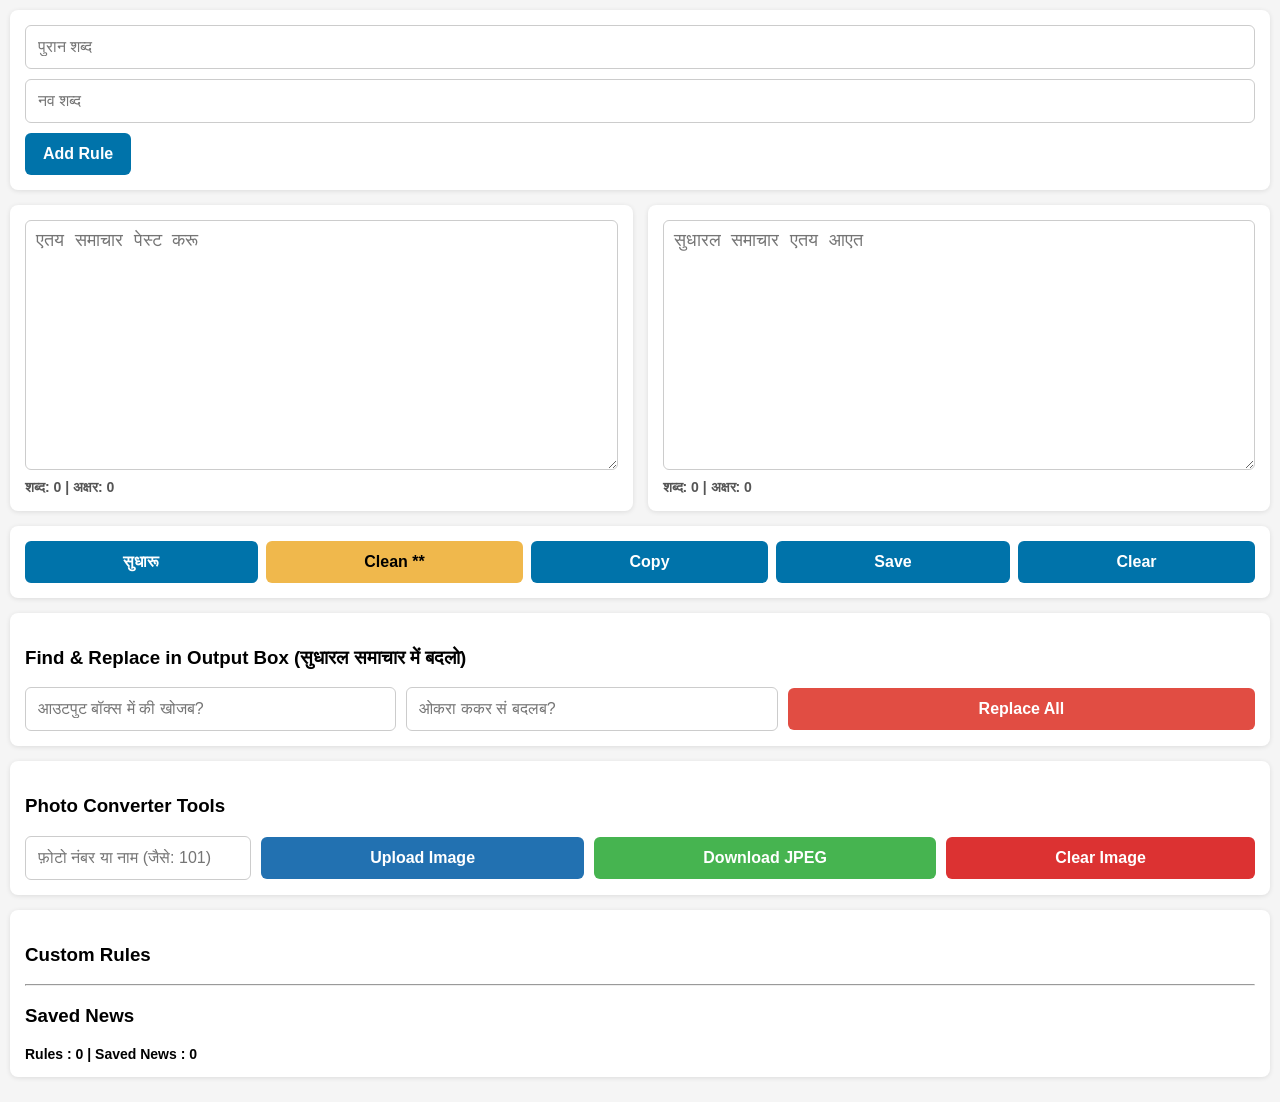
==== index.html @ 0b69196c "Update index.html" ====
<!DOCTYPE html>
<html lang="mai">
<head>
<meta charset="UTF-8">
<meta name="viewport" content="width=device-width, initial-scale=1.0">
<title>मैथिली समाचार शोधक टूल</title>
<style>
body {
font-family: Arial, sans-serif;
background: #f5f5f5;
padding: 10px;
margin: 0;
box-sizing: border-box;
}
 
.box {
background: #fff;
padding: 15px;
margin-bottom: 15px;
border-radius: 8px;
box-shadow: 0 1px 5px rgba(0,0,0,.1);
}
 
/* ग्रिड बॉक्स जो मोबाइलपर सिंगल कॉलमऔर डेस्कटॉप परडबल कॉलम होगा */
.grid-box {
display: grid;
grid-template-columns: 1fr 1fr;
gap: 15px;
}
 
@media(max-width: 768px) {
.grid-box { 
grid-template-columns: 1fr; 
gap: 10px;
}
textarea {
height: 180px !important; /* मोबाइलपर बॉक्स कीहाइट कनी कमताकि स्क्रॉल नकरना पड़े */
}
}
 
textarea {
width: 100%;
height: 250px;
padding: 10px;
font-size: 18px;
border: 1px solid #ccc;
border-radius: 6px;
box-sizing: border-box;
resize: vertical;
}
 
input {
width: 100%;
padding: 12px;
margin-bottom: 10px;
border: 1px solid #ccc;
border-radius: 6px;
box-sizing: border-box;
font-size: 16px;
}
 
/* बटन ग्रुप जो मोबाइलपर ऑटो-रैपऔर टच-फ्रेंडलीहोगा */
.btn-group {
display: flex;
flex-wrap: wrap;
gap: 8px;
}
 
button {
padding: 12px 18px;
flex: 1 1 auto; /* मोबाइलपर बटन स्पेसके हिसाब सेखुद को एडजस्टकरेंगे */
min-width: 80px;
cursor: pointer;
border: none;
border-radius: 6px;
background: #0073aa;
color: #fff;
font-size: 16px;
font-weight: bold;
text-align: center;
touch-action: manipulation; /* मोबाइल टचरिस्पॉन्स को फ़ास्टकरने के लिए */
}
 
button:hover {
background: #005f8d;
}
 
#savedNewsList div {
padding: 10px;
border-bottom: 1px solid #ddd;
display: flex;
justify-content: space-between;
align-items: center;
flex-wrap: wrap;
gap: 5px;
}
 
#countBox {
margin-top: 10px;
font-weight: bold;
font-size: 14px;
}
 
.live-counter {
font-size: 14px;
color: #555;
margin-top: 5px;
font-weight: bold;
}
 
/* फोटो और फाइंड-रिप्लेस सेक्शन कोमोबाइल फ्रेंडली बनाना */
.photo-flex, .find-replace-flex {
display: flex;
flex-direction: column;
gap: 10px;
}
 
@media(min-width: 600px) {
.photo-flex, .find-replace-flex {
flex-direction: row;
align-items: center;
}
.photo-flex input, .find-replace-flex input {
width: auto;
flex: 1;
margin-bottom: 0;
}
}
 
.photo-flex input[type="file"] {
display: none;
}
 
.image-preview-box {
margin-top: 15px;
width: 100%;
max-width: 300px;
height: auto;
display: none;
border: 1px solid #ddd;
border-radius: 6px;
}
 
.upload-btn { background: #2271b1; }
.download-btn { background: #46b450; }
.download-btn:hover { background: #34963b; }
.clear-img-btn { background: #dc3232; }
.clear-img-btn:hover { background: #a82424; }
.output-find-btn { background: #e14d43; }
.output-find-btn:hover { background: #b53e36; }
.clean-btn { background: #f0b84c; color: #000; }
.clean-btn:hover { background: #dca334; }
</style>
</head>
<body>
 
<div class="box">
<input id="oldWord" type="text" placeholder="पुरान शब्द">
<input id="newWord" type="text" placeholder="नव शब्द">
<button id="addRuleBtn">Add Rule</button>
</div>
 
<div class="grid-box">
    <div class="box">
        <textarea id="inputNews" placeholder="एतय समाचार पेस्ट करू"></textarea>
        <div id="inputStats" class="live-counter">शब्द: 0 | अक्षर: 0</div>
    </div>
    <div class="box">
        <textarea id="outputNews" placeholder="सुधारल समाचार एतय आएत"></textarea>
        <div id="outputStats" class="live-counter">शब्द: 0 | अक्षर: 0</div>
    </div>
</div>
 
<div class="box btn-group">
<button id="correctBtn">सुधारू</button>
<button class="clean-btn" id="cleanMarkdownBtn">Clean **</button>
<button id="copyBtn">Copy</button>
<button id="saveBtn">Save</button>
<button id="clearBtn">Clear</button>
</div>
 
<div class="box">
<h3>Find & Replace in Output Box (सुधारल समाचार में बदलो)</h3>
<div class="find-replace-flex">
<input id="findOutputWord" type="text" placeholder="आउटपुट बॉक्स में की खोजब?">
<input id="replaceOutputWord" type="text" placeholder="ओकरा ककर सं बदलब?">
<button class="output-find-btn" id="replaceOutputBtn">Replace All</button>
</div>
</div>
 
<div class="box">
<h3>Photo Converter Tools</h3>
<div class="photo-flex">
<input id="photoName" type="text" placeholder="फ़ोटो नंबर या नाम (जैसे: 101)">
<button class="upload-btn" onclick="document.getElementById('imageInput').click()">Upload Image</button>
<input type="file" id="imageInput" accept="image/*">
<button class="download-btn" id="downloadImgBtn">Download JPEG</button>
<button class="clear-img-btn" id="clearImgBtn">Clear Image</button>
</div>
<img id="imagePreview" class="image-preview-box" alt="Preview">
</div>
 
<div class="box">
<h3>Custom Rules</h3>
<div id="ruleList"></div>
<hr>
<h3>Saved News</h3>
<div id="savedNewsList"></div>
<div id="countBox"></div>
</div>
 
<script>
const rules = [
["सँ","सं"], ["केँ","कें"], ["पानी","पानि"], ["कहलथिन","कहलनि"],
["जबकि","जखनकि"],
["आज","आइ"], ["केवल","मात्र"], ["चौथा","चारिम"],["मिट्टी","माटि"],
["तीसरा","तेसर"], ["दूसरा","दोसर"], ["पांचवां","पांचम"], ["अब तक","एखन धरि"],
["बड़ा","पैघ"], ["नजर","नजरि"], ["आग","आगि"], ["मरीज़","रोगी"], ["मरीज","रोगी"], ["गिरा","खसल"],
["गिरे","खसल"], ["राहत","राहति"], ["बार-बार","बेर-बेर"],
["मिलल","भेटल"],
["ओर से","दिस सं"],
["सिर्फ","मात्र"], ["तालाब","पोखरि"], ["भ","भए"], ["सफेद","उजर"],
["मौसम","मौसिम"], ["मौसमक","मौसिमक"], ["बनाए","बना"], ["खिलाड़ी","खेलाड़ी"],["अनेक","कतेको"],
["खिलाड़ीक","खेलाड़ीक"], ["बेहतर","नीक"], ["संभाललनि","संभारलनि"],
["मुकाबलाक","मोकाबलाक"], ["दिलौलनि","दियौलनि"], ["तऽ","तं"], ["होएत","होयत"],
["होएला","भेला"], ["फैलैत","पसरैत"], ["लाखों","लाखो"], ["सम्पूर्ण","संपूर्ण"],["फैलल","पसरल"],
["सम्पत्ति","संपत्ति"], ["सम्पर्क","संपर्क"], ["सम्पादन","संपादन"], ["सम्पन्न","संपन्न"],
["सम्पन्नता","संपन्नता"], ["सम्प्रदाय","संप्रदाय"], ["सम्प्रेषण","संप्रेषण"], ["सम्पोषण","संपोषण"],
["सम्बन्ध","संबंध"], ["सम्बन्धित","संबंधित"],
["सम्बन्धी","संबंधी"], ["सम्बोधन","संबोधन"],
["सम्बल","संबल"], ["करि","कए"], ["जाएबा पर", "गेला पर"], ["जाएबापर", "गेला पर"],
["आरम्भ", "आरंभ"],
["कएने", "केने"], ["जनआन्दोलन", "जनआंदोलन"],
["आन्दोलन", "आंदोलन"], ["अत्यन्त", "अत्यंत"],["कार्रवाई","कारबाइ"],
["सिन्दूर", "सिंदूर"], ["निरन्तर", "निरंतर"], ["महागठबन्धनक", "महागठबंधनक"],
["महागठबन्धन", "महागठबंधन"],
["गठबन्धन", "गठबंधन"], ["सम्भव","संभव"],
["सम्भावना","संभावना"], ["सम्भाल","संभाल"], ["सम्भवतः","संभवतः"], ["सम्भाषण","संभाषण"],
["कहा","कहलनि"], ["बताया","बतौलनि"], ["पूरी तरह","पूरा तरहे"],["हुनका कहलनि","ओ कहलनि"],
["चार","चारि"],
["ओर सं","दिस सं"],
["वाला","बला"], ["तहत","अंतर्गत"], ["जल्द","शीघ्र"],["आगाँ","आगू"],
["विश्वभर","विश्वभरि"], ["देशभर","देशभरि"], ["हुनकें","हुनका"], ["काफी","बहुत"],
["घाम","रौद"], ["वर्षा","बरखा"], ["रुपया","रुपैया"], ["खड़ा","ठाढ़"],
["नुकसान","नोकसान"], ["पौधा","गाछ"], ["रख","राखि"], ["बड़ी","पैघ"], ["कार्रवाईक","कारबाइक"],
["बड़े","पैघ"], ["वाले","बला"], ["सबसे","सबसं"], ["शाम","सांझ"], ["संझा","सांझ"],
["सोमवार","सोम"], ["मंगलवार","मंगल"], ["बुधवार","बुध"], ["सफर","यात्रा"],
["शुक्रवार","शुक्र"], ["शनिवार","शनि"], ["रविवार","रवि"], ["निर्देश दिया","निर्देश देलनि"],
["समीक्षा की","समीक्षा कएलनि"], ["समीक्षाकी","समीक्षा कएलनि"], ["मांग की","मांग राखल गेल"], ["मांगकी","मांग राखल गेल"], ["निर्णय लिया","निर्णय लेल गेल"],
["शुरू हुआ","शुरुआत भेल"], ["शुरूहुआ","शुरुआत भेल"], ["शुरू हुई","शुरुआत भेल"], ["शुरूहुई","शुरुआत भेल"], ["समाप्त हुआ","समापन भेल"], ["समाप्तहुआ","समापन भेल"],
["समाप्त हुई","समापन भेल"], ["समाप्तहुई","समापन भेल"], ["चौड़ी","चौड़ा"], ["पहुँचे","पहुंचल"], ["उपस्थित रहे","उपस्थित छलाह"],
["शामिल हुए","शामिल भेलाह"], ["शामिलहुए","शामिल भेलाह"], ["दूसरी","दोसर"], ["दूसरे","दोसर"], ["तीसरी","तेसर"],["होमए ","होमय "], ["लोकनि ","लोक "],["आगाँ ","आगू "], ["तीसरे","तेसर"], ["चौथी","चारिम"], ["चौथे","चारिम"], ["पांचवीं","पांचम"],
["पांचवें","पांचम"], ["बाढ़","बाढ़ि"], ["भ'","भए"], ["भ’","भए"], ["ओर सँ","दिस सं"], ["दिनदहाड़े","दिन-देखाड़"],
["लेकर","लए कए"], ["ले कर","लए कए"], ["कएने","केने"],
["सुनवाई","सुनवाइ"], ["दुकान","दोकान"],["होएत","होयत"],["बर्षाक","बरखाक"],
["दुकानक","दोकानक"], ["दुकानकार","दोकानदार"], ["दुकानदारक","दोकानदारक"],
["खिलाफ","विरुद्ध"], ["मुकाबला","मोकाबला"], ["बीमार","बेमार"], ["बुखार","बोखार"],["बीमार","बेमार"],
["आंधी","अन्हर"], ["तूफान","बीहाड़ि"], ["अखबार","समाचारपत्र"],
["अंधकार","अन्हार"], ["अंधा","आन्हर"], ["अंगूठा","औंठा"], ["अंगूठी","औंठी"],
["अंगोछा","गमछा"], ["अंगार","अंगोर"], ["अचानक","अनचोके"], ["गँबा","गमा"],
["अकेला","एकसर"], ["अगला","अगिला"], ["अगाड़ी","आगा"], ["अगुवाई","अगुआई"],
["अग्नि","आगि"], ["अग्निकांड","अगिलग्गी"], ["अंदर","भीतर"], ["अंदाज","अनुमान"],
["अंदेशा","आशंका"], ["अंतिम","आखरी"], ["अंतर","भेद"], ["रुपयाक","रुपैयाक"],
["ल","लए"], ["लऽ","लए"], ["कऽ","कए"], ["दऽ","दए"], ["भऽ","भए"], ["धूप","रौद"],
["सिर","माथ"], ["हजारों","हजारो"], ["करोड़ों","करोड़ो"], ["सैकड़ों","सैकड़ो"], ["मामला","मामिला"], ["मामलाक","मामिलाक"],
["त","तं"], ["अंतराल","विराम"], ["करनिहार","कएनिहार"],
["IPS","आईपीएस"],
["IAS","आईएएस"],
["IG","आईजी"],
["ADG","एडीजी"],
["CMO","सीएमओ"]
];
 
const inputNews=document.getElementById("inputNews");
const outputNews=document.getElementById("outputNews");
 
function replaceWholeWord(text, find, replace) {
    // देवनागरी आ अंग्रेजी दुनू लेल एकदम सटीक वर्ड बाउंड्री (Word Boundary) लॉजिक
    const escaped = find.replace(/[.*+?^${}()|[\]\\]/g, '\\$&');
    const regex = new RegExp('(^|[^\\u0900-\\u097Fa-zA-Z0-9])(' + escaped + ')(?=[^\\u0900-\\u097Fa-zA-Z0-9]|$)', 'g');
    return text.replace(regex, (match, p1, p2) => p1 + replace);
}

function processNews(){
    let text = inputNews.value;
     
    // १. सिर्फ डबल स्टार (**) कए हटाबय लेल, SINGLE स्टार (*) सुरक्षित रहत
    text = text.replace(/\*\*(.*?)\*\*/g, '$1');
     
    // २. सटल शब्दसभ कए अलगे क कए स्पेस देनाई (सिर्फ शब्दक अंत मे - रामेश्वर सुरक्षित रहत)
    text = text.replace(/([\u0900-\u097F]+)(मे|में)(?=\s|$)/g, '$1 मे');
    text = text.replace(/([\u0900-\u097F]+)(कें|केँ)(?=\s|$)/g, '$1 कें');
    text = text.replace(/([\u0900-\u097F]+)(सं|सँ)(?=\s|$)/g, '$1 सं');
    text = text.replace(/([\u0900-\u097F]+)सभ(?!ा)(?=\s|$)/g, '$1 सभ');
     
    // ३. विशिष्ट शब्दक बदलाव (धर्मेंद्र, मेंढक कए सुरक्षित रखैत)
    text = text.replace(/\bमें\b/g, 'मे');
    text = text.replace(/\bदोनों\b/g, 'दूनू');
    text = text.replace(/सुबह/g, 'भोर');
    text = text.replace(/गुरुवार/g, 'बृहस्पति');
    text = text.replace(/NHAI/g, 'एनएचएआई');
    text = text.replace(/लयकऽ/g, 'लए कए');
     
    // ४. 'को' कए स्वतंत्र रूप सँ हटाबय लेल
    text = text.replace(/\bको\b/g, '');
     
    // ५. चंद्रबिंदु (ँ) हटाबय लेल
    text = text.replace(/ँ/g, '');
     
    // ६. नियम आधारित सामान्य रिप्लेसमेंट (अब ई अपग्रेड भ गेल अछि, मामला -> मामिला सही काम करत)
    rules.forEach(rule => {
        text = replaceWholeWord(text, rule[0], rule[1]);
    });
     
    // ७. 'क' कए पहिलुका शब्द सँ जोड़ब
    text = text.replace(/\s+क(?=\s|$)/g, 'क');
     
    // ८. अंग्रेजी अंक मे बदलाव
    const numMap = {'०':'0','१':'1','२':'2','३':'3','४':'4','५':'5','६':'6','७':'7','८':'8','९':'9'};
    text = text.replace(/[०-९]/g, m => numMap[m]);
     
    // ९. अंकक बाद 'म' क नियम (जैसे: 47 म -> 47म)
    text = text.replace(/(\d+)\s*(वां|वें|वी|वा|म)(?=\s|$)/g, '$1म');
     
    // १०. बाकी व्याकरणिक अनुस्वार नियम
    text = text.replace(/म्([पफबभ])/g, 'ं$1'); 
    text = text.replace(/न्([तथदध])/g, 'ं$1'); 
    text = text.replace(/ण्([टठडढण])/g, 'ं$1');
     
    // एक्स्ट्रा डबल स्पेस हटा कए ट्रिम करब
    outputNews.value = text.replace(/ {2,}/g, ' ').trim();
    updateStats();
}function processNews(){
let text=inputNews.value;
 
// १. सिर्फ डबल स्टार (**) कए हटाबय लेल, SINGLE स्टार (*) सुरक्षित रहत
text = text.replace(/\*\*(.*?)\*\*/g, '$1');
 
// २. सटल शब्दसभ कए अलगे क कए स्पेस देनाई (सिर्फ शब्दक अंत मे - रामेश्वर सुरक्षित रहत)
text = text.replace(/([\u0900-\u097F]+)(मे|में)(?=\s|$)/g, '$1 मे');
text = text.replace(/([\u0900-\u097F]+)(कें|केँ)(?=\s|$)/g, '$1 कें');
text = text.replace(/([\u0900-\u097F]+)(सं|सँ)(?=\s|$)/g, '$1 सं');
text = text.replace(/([\u0900-\u097F]+)सभ(?!ा)(?=\s|$)/g, '$1 सभ');
 
// ३. विशिष्ट शब्दक बदलाव (धर्मेंद्र, मेंढक कए सुरक्षित रखैत)
text = text.replace(/\bमें\b/g, 'मे');
text = text.replace(/\bदोनों\b/g, 'दूनू');
text = text.replace(/सुबह/g, 'भोर');
text = text.replace(/गुरुवार/g, 'बृहस्पति');
text = text.replace(/NHAI/g, 'एनएचएआई');
text = text.replace(/लयकऽ/g, 'लए कए');
 
// ४. 'को' कए स्वतंत्र रूप सँ हटाबय लेल
text = text.replace(/\bको\b/g, '');
 
// ५. चंद्रबिंदु (ँ) हटाबय लेल
text = text.replace(/ँ/g, '');
 
// ६. नियम आधारित सामान्य रिप्लेसमेंट
rules.forEach(rule=>{
text=replaceWholeWord(text,rule[0],rule[1]);
});
 
// ७. 'क' कए पहिलुका शब्द सँ जोड़ब
text = text.replace(/\s+क(?=\s|$)/g, 'क');
 
// ८. अंग्रेजी अंक मे बदलाव
const numMap = {'०':'0','१':'1','२':'2','३':'3','४':'4','५':'5','६':'6','७':'7','८':'8','९':'9'};
text = text.replace(/[०-९]/g, m => numMap[m]);
 
// ९. अंकक बाद 'म' क नियम (जैसे: 47 म -> 47म)
text = text.replace(/(\d+)\s*(वां|वें|वी|वा|म)(?=\s|$)/g, '$1म');
 
// १०. बाकी व्याकरणिक अनुस्वार नियम
text = text.replace(/म्([पफबभ])/g, 'ं$1'); 
text = text.replace(/न्([तथदध])/g, 'ं$1'); 
text = text.replace(/ण्([टठडढण])/g, 'ं$1');
 
// एक्स्ट्रा डबल स्पेस हटा कए ट्रिम करब
outputNews.value = text.replace(/ {2,}/g, ' ').trim();
updateStats();
} 
function updateStats() {
    let inText = inputNews.value.trim();
    let inWords = inText === "" ? 0 : inText.split(/\s+/).length;
    let inChars = inText.length;
   document.getElementById("inputStats").innerText = `शब्द: ${inWords} | अक्षर: ${inChars}`;
 
    let outText = outputNews.value.trim();
    let outWords = outText === "" ? 0 : outText.split(/\s+/).length;
    let outChars = outText.length;
   document.getElementById("outputStats").innerText = `शब्द: ${outWords} | अक्षर: ${outChars}`;
}
 
inputNews.addEventListener("input", function() {
    processNews();
});
outputNews.addEventListener("input", updateStats);
 
document.getElementById("correctBtn").addEventListener("click",processNews);
 
document.getElementById("cleanMarkdownBtn").addEventListener("click", function() {
    inputNews.value = inputNews.value.replace(/\*\*(.*?)\*\*/g, '$1');
    processNews();
});
 
document.getElementById("copyBtn").addEventListener("click",()=>{
navigator.clipboard.writeText(outputNews.value);
});
 
function saveNews(){
let news=outputNews.value.trim();
if(news===""){ alert("पहिने समाचार सुधारू"); return; }
let savedNews=JSON.parse(localStorage.getItem("savedNews")||"[]");
if(savedNews.includes(news)){ alert("ई समाचार पहिने सं सेव अछि"); return; }
savedNews.unshift(news);
localStorage.setItem("savedNews",JSON.stringify(savedNews));
loadSavedNews();
}
 
document.getElementById("saveBtn").addEventListener("click",saveNews);
 
function loadSavedNews(){
let savedNews=JSON.parse(localStorage.getItem("savedNews")||"[]");
let html="";
savedNews.forEach((news,index)=>{
html+=`<div><b>News ${index+1}</b><div><button onclick="openNews(${index})">Open</button> <button onclick="deleteSavedNews(${index})">Delete</button></div></div>`;
});
document.getElementById("savedNewsList").innerHTML=html;
updateCounts();
}
 
function openNews(index){
let savedNews=JSON.parse(localStorage.getItem("savedNews")||"[]");
outputNews.value=savedNews[index];
updateStats();
}
 
function deleteSavedNews(index){
let savedNews=JSON.parse(localStorage.getItem("savedNews")||"[]");
savedNews.splice(index,1);
localStorage.setItem("savedNews",JSON.stringify(savedNews));
loadSavedNews();
}
 
document.getElementById("clearBtn").addEventListener("click",()=>{
inputNews.value="";
outputNews.value="";
updateStats();
});
 
let customRules=JSON.parse(localStorage.getItem("customRules")||"[]");
customRules.forEach(rule=>{ rules.push(rule); });
 
document.getElementById("addRuleBtn").addEventListener("click",()=>{
let oldWord=document.getElementById("oldWord").value.trim();
let newWord=document.getElementById("newWord").value.trim();
if(!oldWord||!newWord){ alert("दुनू शब्द भरू"); return; }
rules.push([oldWord,newWord]);
customRules.push([oldWord,newWord]);
localStorage.setItem("customRules",JSON.stringify(customRules));
showRules();
document.getElementById("oldWord").value="";
document.getElementById("newWord").value="";
});
 
function showRules(){
let html="";
customRules.forEach((rule,index)=>{
html+=`<div><span>${rule[0]} ➜ ${rule[1]}</span> <button onclick="deleteRule(${index})">Delete</button></div>`;
});
document.getElementById("ruleList").innerHTML=html;
}
 
function deleteRule(index){
customRules.splice(index,1);
localStorage.setItem("customRules",JSON.stringify(customRules));
location.reload();
}
 
function updateCounts(){
let savedNews=JSON.parse(localStorage.getItem("savedNews")||"[]");
document.getElementById("countBox").innerHTML="Rules : "+customRules.length+" | Saved News : "+savedNews.length;
}
 
document.getElementById("replaceOutputBtn").addEventListener("click", function() {
    let outText = outputNews.value;
    let findWord = document.getElementById("findOutputWord").value;
    let replaceWord = document.getElementById("replaceOutputWord").value;
    
    if(!findWord) {
        alert("कृपया खोजे जानेवाला शब्द दर्ज करें");
        return;
    }
    
    outputNews.value = replaceWholeWord(outText, findWord, replaceWord);
    updateStats();
    
   document.getElementById("findOutputWord").value = "";
   document.getElementById("replaceOutputWord").value = "";
});
 
let loadedImage = null;
const imageInput = document.getElementById("imageInput");
const imagePreview = document.getElementById("imagePreview");
const photoNameInput = document.getElementById("photoName");
 
imageInput.addEventListener("change", function(e) {
    if(e.target.files && e.target.files[0]) {
        loadImage(e.target.files[0]);
    }
});
 
window.addEventListener("paste", function(e) {
    const items = e.clipboardData.items;
    for (let i = 0; i < items.length; i++) {
        if (items[i].type.indexOf("image") !== -1) {
            const blob = items[i].getAsFile();
            loadImage(blob);
        }
    }
});
 
function loadImage(file) {
    const reader = new FileReader();
    reader.onload = function(event) {
        const img = new Image();
        img.onload = function() {
            loadedImage = img;
            imagePreview.src = event.target.result;
            imagePreview.style.display = "block";
        };
        img.src = event.target.result;
    };
   reader.readAsDataURL(file);
}
 
document.getElementById("downloadImgBtn").addEventListener("click", function() {
    if (!loadedImage) {
        alert("पहिने कोनो फोटो अपलोड या पेस्ट करू");
        return;
    }
    
    let filename = photoNameInput.value.trim();
    if (!filename) {
        filename = "image_101";
    }
 
    const canvas = document.createElement("canvas");
    canvas.width = loadedImage.naturalWidth;
    canvas.height = loadedImage.naturalHeight;
    const ctx = canvas.getContext("2d");
    
    ctx.fillStyle = "#FFFFFF";
    ctx.fillRect(0, 0, canvas.width, canvas.height);
   ctx.drawImage(loadedImage, 0, 0);
 
    const dataUrl = canvas.toDataURL("image/jpeg", 1.0);
    
    const link = document.createElement("a");
    link.download = filename + ".jpg";
    link.href = dataUrl;
    link.click();
 
    const match = filename.match(/(\d+)$/);
    if (match) {
        const nextNum = parseInt(match[1], 10) + 1;
        const paddedNum = String(nextNum).padStart(match[1].length, '0');
       photoNameInput.value = filename.replace(/\d+$/, paddedNum);
    }
});
 
document.getElementById("clearImgBtn").addEventListener("click", function() {
    loadedImage = null;
    imageInput.value = "";
    imagePreview.src = "";
   imagePreview.style.display = "none";
});
 
setInterval(()=>{
localStorage.setItem("draftNews",inputNews.value);
},5000);
 
window.addEventListener("load",()=>{
let draft=localStorage.getItem("draftNews");
if(draft){ inputNews.value=draft; }
showRules();
loadSavedNews();
updateStats();
});
</script>
</body>
</html>
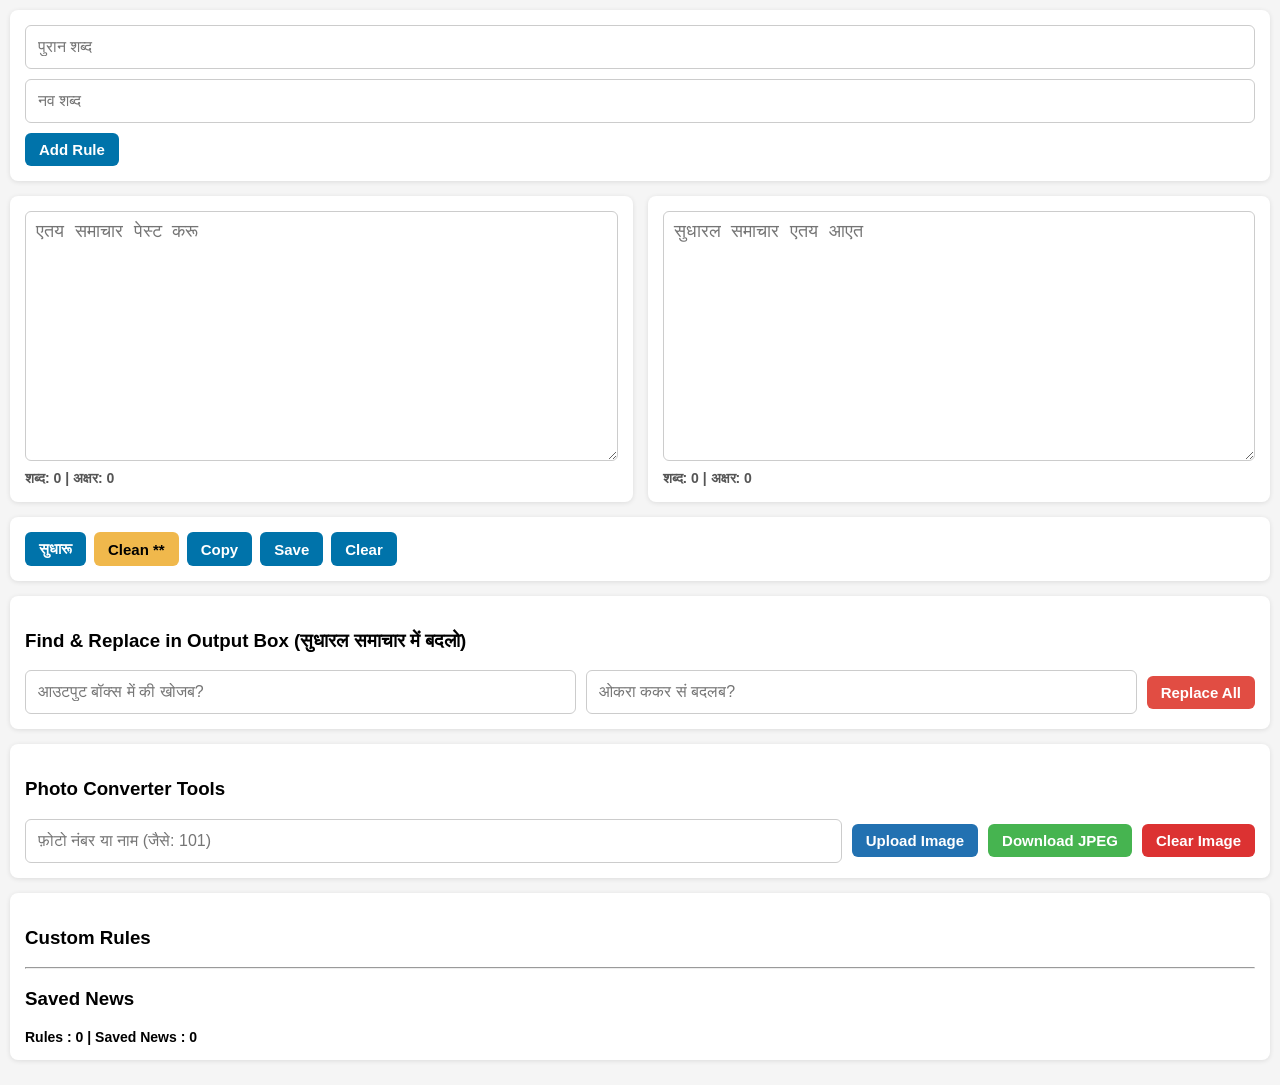
==== commit b95602c6: "Update index.html" ====
--- a/index.html
+++ b/index.html
@@ -67,18 +67,19 @@
 }
  
 button {
-padding: 12px 18px;
-flex: 1 1 auto; /* मोबाइलपर बटन स्पेसके हिसाब सेखुद को एडजस्टकरेंगे */
-min-width: 80px;
-cursor: pointer;
-border: none;
-border-radius: 6px;
-background: #0073aa;
-color: #fff;
-font-size: 16px;
-font-weight: bold;
-text-align: center;
-touch-action: manipulation; /* मोबाइल टचरिस्पॉन्स को फ़ास्टकरने के लिए */
+    padding: 8px 14px; /* पैडिंग कनी कम क देल गेल अछि */
+    flex: 0 1 auto; /* बटन कें जबरदस्ती फैलबा सं रोकत */
+    width: auto; /* शब्दक हिसाब सं चौड़ाई लेत */
+    min-width: unset; /* कम सं कम वाला सीमा कें हटा देल गेल अछि */
+    cursor: pointer;
+    border: none;
+    border-radius: 6px;
+    background: #0073aa;
+    color: #fff;
+    font-size: 15px; /* फॉन्ट साइज कनी छोट क देल गेल अछि */
+    font-weight: bold;
+    text-align: center;
+    touch-action: manipulation;
 }
  
 button:hover {
@@ -254,8 +255,8 @@
 ["लेकर","लए कए"], ["ले कर","लए कए"], ["कएने","केने"],
 ["सुनवाई","सुनवाइ"], ["दुकान","दोकान"],["होएत","होयत"],["बर्षाक","बरखाक"],
 ["दुकानक","दोकानक"], ["दुकानकार","दोकानदार"], ["दुकानदारक","दोकानदारक"],
-["खिलाफ","विरुद्ध"], ["मुकाबला","मोकाबला"], ["बीमार","बेमार"], ["बुखार","बोखार"],["बीमार","बेमार"],
-["आंधी","अन्हर"], ["तूफान","बीहाड़ि"], ["अखबार","समाचारपत्र"],
+["खिलाफ","विरुद्ध"], ["मुकाबला","मोकाबला"], ["बीमार","बेमार"], ["बुखार","बोखार"], ["बीमारी","बेमारी"],
+["आंधी","अन्हर"], ["तूफान","बीहाड़ि"], ["अखबार","समाचारपत्र"], ["बनेबा","बनाबय"], ["धीमीा","सुस्त"],
 ["अंधकार","अन्हार"], ["अंधा","आन्हर"], ["अंगूठा","औंठा"], ["अंगूठी","औंठी"],
 ["अंगोछा","गमछा"], ["अंगार","अंगोर"], ["अचानक","अनचोके"], ["गँबा","गमा"],
 ["अकेला","एकसर"], ["अगला","अगिला"], ["अगाड़ी","आगा"], ["अगुवाई","अगुआई"],
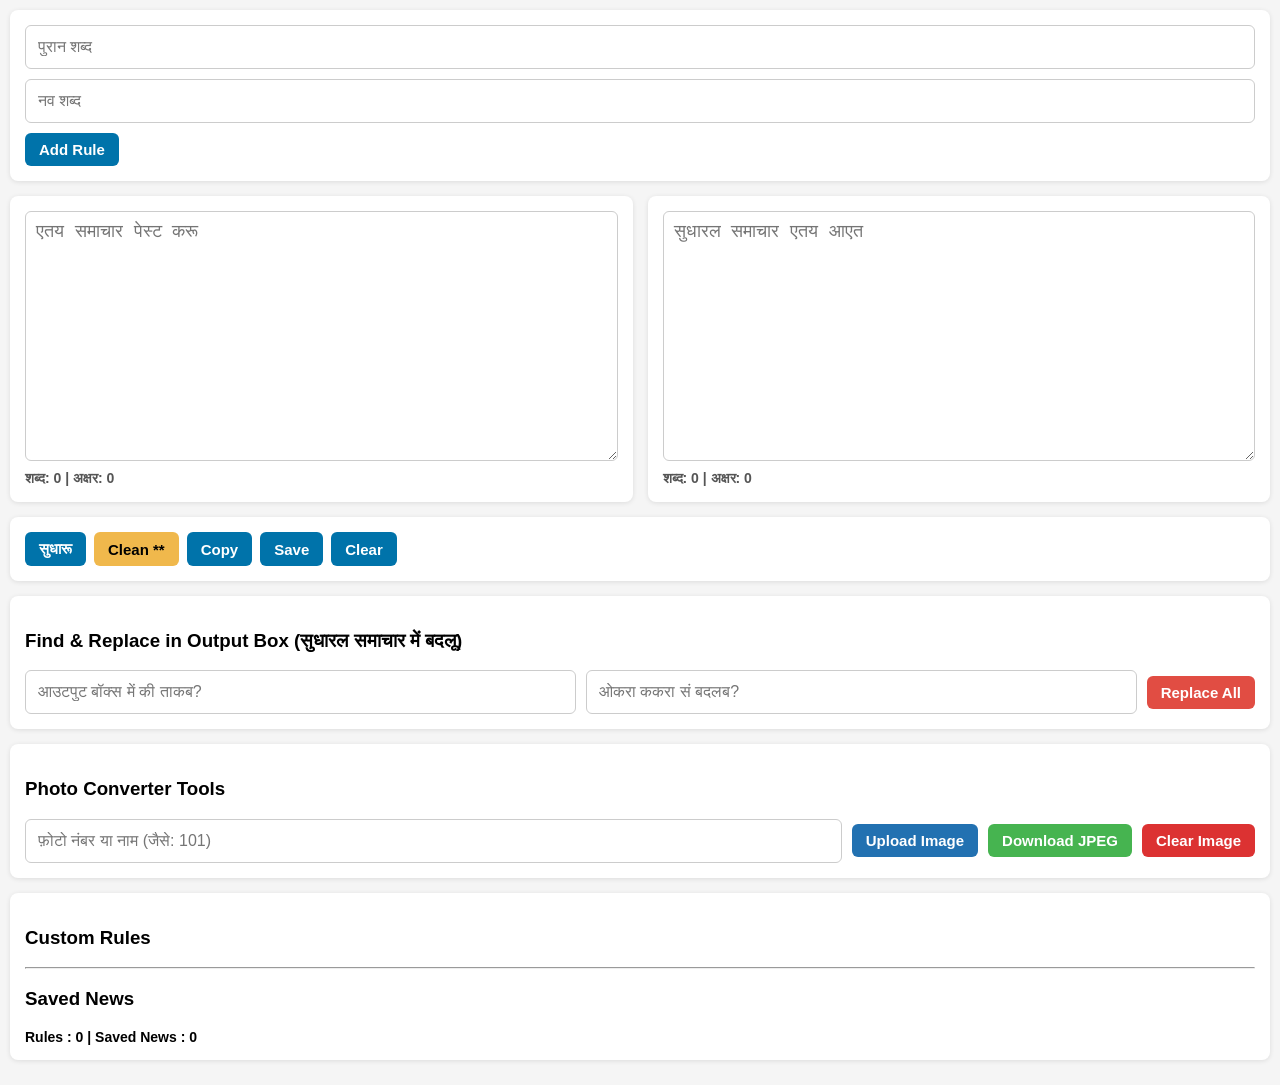
==== commit 8675da56: "Update index.html" ====
--- a/index.html
+++ b/index.html
@@ -67,26 +67,27 @@
 }
  
 button {
-    padding: 8px 14px; /* पैडिंग कनी कम क देल गेल अछि */
-    flex: 0 1 auto; /* बटन कें जबरदस्ती फैलबा सं रोकत */
-    width: auto; /* शब्दक हिसाब सं चौड़ाई लेत */
-    min-width: unset; /* कम सं कम वाला सीमा कें हटा देल गेल अछि */
+    padding: 8px 14px;
+    flex: 0 1 auto;
+    width: auto;
+    min-width: unset;
     cursor: pointer;
     border: none;
     border-radius: 6px;
     background: #0073aa;
     color: #fff;
-    font-size: 15px; /* फॉन्ट साइज कनी छोट क देल गेल अछि */
+    font-size: 15px;
     font-weight: bold;
     text-align: center;
     touch-action: manipulation;
+    transition: background 0.2s ease;
 }
  
 button:hover {
 background: #005f8d;
 }
  
-#savedNewsList div {
+#savedNewsList div, #ruleList div {
 padding: 10px;
 border-bottom: 1px solid #ddd;
 display: flex;
@@ -181,10 +182,10 @@
 </div>
  
 <div class="box">
-<h3>Find & Replace in Output Box (सुधारल समाचार में बदलो)</h3>
+<h3>Find & Replace in Output Box (सुधारल समाचार में बदलू)</h3>
 <div class="find-replace-flex">
-<input id="findOutputWord" type="text" placeholder="आउटपुट बॉक्स में की खोजब?">
-<input id="replaceOutputWord" type="text" placeholder="ओकरा ककर सं बदलब?">
+<input id="findOutputWord" type="text" placeholder="आउटपुट बॉक्स में की ताकब?">
+<input id="replaceOutputWord" type="text" placeholder="ओकरा ककरा सं बदलब?">
 <button class="output-find-btn" id="replaceOutputBtn">Replace All</button>
 </div>
 </div>
@@ -212,14 +213,11 @@
  
 <script>
 const rules = [
-["सँ","सं"], ["केँ","कें"], ["पानी","पानि"], ["कहलथिन","कहलनि"],
-["जबकि","जखनकि"],
+["सँ","सं"], ["केँ","कें"], ["पानी","पानि"], ["कहलथिन","कहलनि"], ["जबकि","जखनकि"],
 ["आज","आइ"], ["केवल","मात्र"], ["चौथा","चारिम"],["मिट्टी","माटि"],
 ["तीसरा","तेसर"], ["दूसरा","दोसर"], ["पांचवां","पांचम"], ["अब तक","एखन धरि"],
 ["बड़ा","पैघ"], ["नजर","नजरि"], ["आग","आगि"], ["मरीज़","रोगी"], ["मरीज","रोगी"], ["गिरा","खसल"],
-["गिरे","खसल"], ["राहत","राहति"], ["बार-बार","बेर-बेर"],
-["मिलल","भेटल"],
-["ओर से","दिस सं"],
+["गिरे","खसल"], ["राहत","राहति"], ["बार-बार","बेर-बेर"], ["मिलल","भेटल"], ["ओर से","दिस सं"],
 ["सिर्फ","मात्र"], ["तालाब","पोखरि"], ["भ","भए"], ["सफेद","उजर"],
 ["मौसम","मौसिम"], ["मौसमक","मौसिमक"], ["बनाए","बना"], ["खिलाड़ी","खेलाड़ी"],["अनेक","कतेको"],
 ["खिलाड़ीक","खेलाड़ीक"], ["बेहतर","नीक"], ["संभाललनि","संभारलनि"],
@@ -227,23 +225,16 @@
 ["होएला","भेला"], ["फैलैत","पसरैत"], ["लाखों","लाखो"], ["सम्पूर्ण","संपूर्ण"],["फैलल","पसरल"],
 ["सम्पत्ति","संपत्ति"], ["सम्पर्क","संपर्क"], ["सम्पादन","संपादन"], ["सम्पन्न","संपन्न"],
 ["सम्पन्नता","संपन्नता"], ["सम्प्रदाय","संप्रदाय"], ["सम्प्रेषण","संप्रेषण"], ["सम्पोषण","संपोषण"],
-["सम्बन्ध","संबंध"], ["सम्बन्धित","संबंधित"],
-["सम्बन्धी","संबंधी"], ["सम्बोधन","संबोधन"],
-["सम्बल","संबल"], ["करि","कए"], ["जाएबा पर", "गेला पर"], ["जाएबापर", "गेला पर"],
-["आरम्भ", "आरंभ"],
-["कएने", "केने"], ["जनआन्दोलन", "जनआंदोलन"],
-["आन्दोलन", "आंदोलन"], ["अत्यन्त", "अत्यंत"],["कार्रवाई","कारबाइ"],
-["सिन्दूर", "सिंदूर"], ["निरन्तर", "निरंतर"], ["महागठबन्धनक", "महागठबंधनक"],
-["महागठबन्धन", "महागठबंधन"],
-["गठबन्धन", "गठबंधन"], ["सम्भव","संभव"],
-["सम्भावना","संभावना"], ["सम्भाल","संभाल"], ["सम्भवतः","संभवतः"], ["सम्भाषण","संभाषण"],
-["कहा","कहलनि"], ["बताया","बतौलनि"], ["पूरी तरह","पूरा तरहे"],["हुनका कहलनि","ओ कहलनि"],
-["चार","चारि"],
-["ओर सं","दिस सं"],
-["वाला","बला"], ["तहत","अंतर्गत"], ["जल्द","शीघ्र"],["आगाँ","आगू"],
+["सम्बन्ध","संबंध"], ["सम्बन्धित","संबंधित"], ["सम्बन्धी","संबंधी"], ["सम्बोधन","संबोधन"],
+["सम्बल","संबल"], ["करि","कए"], ["जाएबा पर", "गेला पर"], ["जाएबापर", "गेला पर"], ["आरम्भ", "आरंभ"],
+["कएने", "केने"], ["जनआन्दोलन", "जनआंदोलन"], ["आन्दोलन", "आंदोलन"], ["अत्यन्त", "अत्यंत"],["कार्रवाई","कारबाइ"],
+["सिन्दूर", "सिंदूर"], ["निरन्तर", "निरंतर"], ["महागठबन्धनक", "महागठबंधनक"], ["महागठबन्धन", "महागठबंधन"],
+["गठबन्धन", "गठबंधन"], ["सम्भव","संभव"], ["सम्भावना","संभावना"], ["सम्भाल","संभाल"], ["सम्भवतः","संभवतः"], ["सम्भाषण","संभाषण"],
+["कहा","कहलनि"], ["बताया","बतौलनि"], ["पूरी तरह","पूरा तरहे"],["हुनका कहलनि","ओ कहलनि"], ["चार","चारि"],
+["ओर सं","दिस सं"], ["वाला","बला"], ["तहत","अंतर्गत"], ["जल्द","शीघ्र"],["आगाँ","आगू"],
 ["विश्वभर","विश्वभरि"], ["देशभर","देशभरि"], ["हुनकें","हुनका"], ["काफी","बहुत"],
 ["घाम","रौद"], ["वर्षा","बरखा"], ["रुपया","रुपैया"], ["खड़ा","ठाढ़"],
-["नुकसान","नोकसान"], ["पौधा","गाछ"], ["रख","राखि"], ["बड़ी","पैघ"], ["कार्रवाईक","कारबाइक"],
+["nuksaan","नोकसान"], ["नुकसान","नोकसान"], ["पौधा","गाछ"], ["रख","राखि"], ["बड़ी","पैघ"], ["कार्रवाईक","कारबाइक"],
 ["बड़े","पैघ"], ["वाले","बला"], ["सबसे","सबसं"], ["शाम","सांझ"], ["संझा","सांझ"],
 ["सोमवार","सोम"], ["मंगलवार","मंगल"], ["बुधवार","बुध"], ["सफर","यात्रा"],
 ["शुक्रवार","शुक्र"], ["शनिवार","शनि"], ["रविवार","रवि"], ["निर्देश दिया","निर्देश देलनि"],
@@ -251,7 +242,7 @@
 ["शुरू हुआ","शुरुआत भेल"], ["शुरूहुआ","शुरुआत भेल"], ["शुरू हुई","शुरुआत भेल"], ["शुरूहुई","शुरुआत भेल"], ["समाप्त हुआ","समापन भेल"], ["समाप्तहुआ","समापन भेल"],
 ["समाप्त हुई","समापन भेल"], ["समाप्तहुई","समापन भेल"], ["चौड़ी","चौड़ा"], ["पहुँचे","पहुंचल"], ["उपस्थित रहे","उपस्थित छलाह"],
 ["शामिल हुए","शामिल भेलाह"], ["शामिलहुए","शामिल भेलाह"], ["दूसरी","दोसर"], ["दूसरे","दोसर"], ["तीसरी","तेसर"],["होमए ","होमय "], ["लोकनि ","लोक "],["आगाँ ","आगू "], ["तीसरे","तेसर"], ["चौथी","चारिम"], ["चौथे","चारिम"], ["पांचवीं","पांचम"],
-["पांचवें","पांचम"], ["बाढ़","बाढ़ि"], ["भ'","भए"], ["भ’","भए"], ["ओर सँ","दिस सं"], ["दिनदहाड़े","दिन-देखाड़"],
+["पांचवें","पांचम"], ["बाढ़","बाढ़ि"], ["भ'","भए"], ["भ’","भए"], ["ओर सँ","दिस सं"], ["दिनदहाड़े","दिन-देखाड़"],
 ["लेकर","लए कए"], ["ले कर","लए कए"], ["कएने","केने"],
 ["सुनवाई","सुनवाइ"], ["दुकान","दोकान"],["होएत","होयत"],["बर्षाक","बरखाक"],
 ["दुकानक","दोकानक"], ["दुकानकार","दोकानदार"], ["दुकानदारक","दोकानदारक"],
@@ -263,20 +254,15 @@
 ["अग्नि","आगि"], ["अग्निकांड","अगिलग्गी"], ["अंदर","भीतर"], ["अंदाज","अनुमान"],
 ["अंदेशा","आशंका"], ["अंतिम","आखरी"], ["अंतर","भेद"], ["रुपयाक","रुपैयाक"],
 ["ल","लए"], ["लऽ","लए"], ["कऽ","कए"], ["दऽ","दए"], ["भऽ","भए"], ["धूप","रौद"],
-["सिर","माथ"], ["हजारों","हजारो"], ["करोड़ों","करोड़ो"], ["सैकड़ों","सैकड़ो"], ["मामला","मामिला"], ["मामलाक","मामिलाक"],
+["सिर","माथ"], ["हजारों","हजारो"], ["करोड़ों","करोड़ो"], ["सैकड़ों","सैकड़o"], ["मामला","मामिला"], ["मामलाक","मामिलाक"],
 ["त","तं"], ["अंतराल","विराम"], ["करनिहार","कएनिहार"],
-["IPS","आईपीएस"],
-["IAS","आईएएस"],
-["IG","आईजी"],
-["ADG","एडीजी"],
-["CMO","सीएमओ"]
+["IPS","आईपीएस"], ["IAS","आईएएस"], ["IG","आईजी"], ["ADG","एडीजी"], ["CMO","सीएमओ"]
 ];
  
 const inputNews=document.getElementById("inputNews");
 const outputNews=document.getElementById("outputNews");
  
 function replaceWholeWord(text, find, replace) {
-    // देवनागरी आ अंग्रेजी दुनू लेल एकदम सटीक वर्ड बाउंड्री (Word Boundary) लॉजिक
     const escaped = find.replace(/[.*+?^${}()|[\]\\]/g, '\\$&');
     const regex = new RegExp('(^|[^\\u0900-\\u097Fa-zA-Z0-9])(' + escaped + ')(?=[^\\u0900-\\u097Fa-zA-Z0-9]|$)', 'g');
     return text.replace(regex, (match, p1, p2) => p1 + replace);
@@ -285,16 +271,16 @@
 function processNews(){
     let text = inputNews.value;
      
-    // १. सिर्फ डबल स्टार (**) कए हटाबय लेल, SINGLE स्टार (*) सुरक्षित रहत
+    // १. सिर्फ डबल स्टार (**) कए हटाबय लेल
     text = text.replace(/\*\*(.*?)\*\*/g, '$1');
      
-    // २. सटल शब्दसभ कए अलगे क कए स्पेस देनाई (सिर्फ शब्दक अंत मे - रामेश्वर सुरक्षित रहत)
+    // २. सटल शब्दसभ कए अलगे क कए स्पेस देनाई
     text = text.replace(/([\u0900-\u097F]+)(मे|में)(?=\s|$)/g, '$1 मे');
     text = text.replace(/([\u0900-\u097F]+)(कें|केँ)(?=\s|$)/g, '$1 कें');
     text = text.replace(/([\u0900-\u097F]+)(सं|सँ)(?=\s|$)/g, '$1 सं');
     text = text.replace(/([\u0900-\u097F]+)सभ(?!ा)(?=\s|$)/g, '$1 सभ');
      
-    // ३. विशिष्ट शब्दक बदलाव (धर्मेंद्र, मेंढक कए सुरक्षित रखैत)
+    // ३. विशिष्ट शब्दक बदलाव
     text = text.replace(/\bमें\b/g, 'मे');
     text = text.replace(/\bदोनों\b/g, 'दूनू');
     text = text.replace(/सुबह/g, 'भोर');
@@ -308,7 +294,7 @@
     // ५. चंद्रबिंदु (ँ) हटाबय लेल
     text = text.replace(/ँ/g, '');
      
-    // ६. नियम आधारित सामान्य रिप्लेसमेंट (अब ई अपग्रेड भ गेल अछि, मामला -> मामिला सही काम करत)
+    // ६. नियम आधारित सामान्य रिप्लेसमेंट
     rules.forEach(rule => {
         text = replaceWholeWord(text, rule[0], rule[1]);
     });
@@ -320,7 +306,7 @@
     const numMap = {'०':'0','१':'1','२':'2','३':'3','४':'4','५':'5','६':'6','७':'7','८':'8','९':'9'};
     text = text.replace(/[०-९]/g, m => numMap[m]);
      
-    // ९. अंकक बाद 'म' क नियम (जैसे: 47 म -> 47म)
+    // ९. अंकक बाद 'म' क नियम
     text = text.replace(/(\d+)\s*(वां|वें|वी|वा|म)(?=\s|$)/g, '$1म');
      
     // १०. बाकी व्याकरणिक अनुस्वार नियम
@@ -328,160 +314,119 @@
     text = text.replace(/न्([तथदध])/g, 'ं$1'); 
     text = text.replace(/ण्([टठडढण])/g, 'ं$1');
      
-    // एक्स्ट्रा डबल स्पेस हटा कए ट्रिम करब
     outputNews.value = text.replace(/ {2,}/g, ' ').trim();
     updateStats();
-}function processNews(){
-let text=inputNews.value;
- 
-// १. सिर्फ डबल स्टार (**) कए हटाबय लेल, SINGLE स्टार (*) सुरक्षित रहत
-text = text.replace(/\*\*(.*?)\*\*/g, '$1');
- 
-// २. सटल शब्दसभ कए अलगे क कए स्पेस देनाई (सिर्फ शब्दक अंत मे - रामेश्वर सुरक्षित रहत)
-text = text.replace(/([\u0900-\u097F]+)(मे|में)(?=\s|$)/g, '$1 मे');
-text = text.replace(/([\u0900-\u097F]+)(कें|केँ)(?=\s|$)/g, '$1 कें');
-text = text.replace(/([\u0900-\u097F]+)(सं|सँ)(?=\s|$)/g, '$1 सं');
-text = text.replace(/([\u0900-\u097F]+)सभ(?!ा)(?=\s|$)/g, '$1 सभ');
- 
-// ३. विशिष्ट शब्दक बदलाव (धर्मेंद्र, मेंढक कए सुरक्षित रखैत)
-text = text.replace(/\bमें\b/g, 'मे');
-text = text.replace(/\bदोनों\b/g, 'दूनू');
-text = text.replace(/सुबह/g, 'भोर');
-text = text.replace(/गुरुवार/g, 'बृहस्पति');
-text = text.replace(/NHAI/g, 'एनएचएआई');
-text = text.replace(/लयकऽ/g, 'लए कए');
- 
-// ४. 'को' कए स्वतंत्र रूप सँ हटाबय लेल
-text = text.replace(/\bको\b/g, '');
- 
-// ५. चंद्रबिंदु (ँ) हटाबय लेल
-text = text.replace(/ँ/g, '');
- 
-// ६. नियम आधारित सामान्य रिप्लेसमेंट
-rules.forEach(rule=>{
-text=replaceWholeWord(text,rule[0],rule[1]);
-});
- 
-// ७. 'क' कए पहिलुका शब्द सँ जोड़ब
-text = text.replace(/\s+क(?=\s|$)/g, 'क');
- 
-// ८. अंग्रेजी अंक मे बदलाव
-const numMap = {'०':'0','१':'1','२':'2','३':'3','४':'4','५':'5','६':'6','७':'7','८':'8','९':'9'};
-text = text.replace(/[०-९]/g, m => numMap[m]);
- 
-// ९. अंकक बाद 'म' क नियम (जैसे: 47 म -> 47म)
-text = text.replace(/(\d+)\s*(वां|वें|वी|वा|म)(?=\s|$)/g, '$1म');
- 
-// १०. बाकी व्याकरणिक अनुस्वार नियम
-text = text.replace(/म्([पफबभ])/g, 'ं$1'); 
-text = text.replace(/न्([तथदध])/g, 'ं$1'); 
-text = text.replace(/ण्([टठडढण])/g, 'ं$1');
- 
-// एक्स्ट्रा डबल स्पेस हटा कए ट्रिम करब
-outputNews.value = text.replace(/ {2,}/g, ' ').trim();
-updateStats();
-} 
+}
+ 
 function updateStats() {
     let inText = inputNews.value.trim();
     let inWords = inText === "" ? 0 : inText.split(/\s+/).length;
     let inChars = inText.length;
-   document.getElementById("inputStats").innerText = `शब्द: ${inWords} | अक्षर: ${inChars}`;
+    document.getElementById("inputStats").innerText = `शब्द: ${inWords} | अक्षर: ${inChars}`;
  
     let outText = outputNews.value.trim();
     let outWords = outText === "" ? 0 : outText.split(/\s+/).length;
     let outChars = outText.length;
-   document.getElementById("outputStats").innerText = `शब्द: ${outWords} | अक्षर: ${outChars}`;
-}
- 
-inputNews.addEventListener("input", function() {
-    processNews();
-});
+    document.getElementById("outputStats").innerText = `शब्द: ${outWords} | अक्षर: ${outChars}`;
+}
+ 
+// सिर्फ लाइव स्टैट्स अपडेट होयत, टेक्स्ट ऑटो-चेंज नै होयत
+inputNews.addEventListener("input", updateStats);
 outputNews.addEventListener("input", updateStats);
  
-document.getElementById("correctBtn").addEventListener("click",processNews);
+// "सुधारू" बटन पर क्लिक कएला पर ही समाचार प्रोसेस होयत
+document.getElementById("correctBtn").addEventListener("click", processNews);
  
 document.getElementById("cleanMarkdownBtn").addEventListener("click", function() {
     inputNews.value = inputNews.value.replace(/\*\*(.*?)\*\*/g, '$1');
-    processNews();
-});
- 
-document.getElementById("copyBtn").addEventListener("click",()=>{
-navigator.clipboard.writeText(outputNews.value);
+    updateStats();
+});
+ 
+// कॉपी बटन कें फीडबैक ऑप्शन क संग अपडेट क देल गेल अछि
+document.getElementById("copyBtn").addEventListener("click", function(){
+    navigator.clipboard.writeText(outputNews.value);
+    const origText = this.innerText;
+    this.innerText = "Copied!";
+    this.style.backgroundColor = "#46b450";
+    setTimeout(() => {
+        this.innerText = origText;
+        this.style.backgroundColor = "#0073aa";
+    }, 1200);
 });
  
 function saveNews(){
-let news=outputNews.value.trim();
-if(news===""){ alert("पहिने समाचार सुधारू"); return; }
-let savedNews=JSON.parse(localStorage.getItem("savedNews")||"[]");
-if(savedNews.includes(news)){ alert("ई समाचार पहिने सं सेव अछि"); return; }
-savedNews.unshift(news);
-localStorage.setItem("savedNews",JSON.stringify(savedNews));
-loadSavedNews();
+    let news=outputNews.value.trim();
+    if(news===""){ alert("पहिने समाचार सुधारू"); return; }
+    let savedNews=JSON.parse(localStorage.getItem("savedNews")||"[]");
+    if(savedNews.includes(news)){ alert("ई समाचार पहिने सं सेव अछि"); return; }
+    savedNews.unshift(news);
+    localStorage.setItem("savedNews",JSON.stringify(savedNews));
+    loadSavedNews();
 }
  
 document.getElementById("saveBtn").addEventListener("click",saveNews);
  
 function loadSavedNews(){
-let savedNews=JSON.parse(localStorage.getItem("savedNews")||"[]");
-let html="";
-savedNews.forEach((news,index)=>{
-html+=`<div><b>News ${index+1}</b><div><button onclick="openNews(${index})">Open</button> <button onclick="deleteSavedNews(${index})">Delete</button></div></div>`;
-});
-document.getElementById("savedNewsList").innerHTML=html;
-updateCounts();
+    let savedNews=JSON.parse(localStorage.getItem("savedNews")||"[]");
+    let html="";
+    savedNews.forEach((news,index)=>{
+        html+=`<div><b>News ${index+1}</b><div><button onclick="openNews(${index})">Open</button> <button style="background:#dc3232" onclick="deleteSavedNews(${index})">Delete</button></div></div>`;
+    });
+    document.getElementById("savedNewsList").innerHTML=html;
+    updateCounts();
 }
  
 function openNews(index){
-let savedNews=JSON.parse(localStorage.getItem("savedNews")||"[]");
-outputNews.value=savedNews[index];
-updateStats();
+    let savedNews=JSON.parse(localStorage.getItem("savedNews")||"[]");
+    outputNews.value=savedNews[index];
+    updateStats();
 }
  
 function deleteSavedNews(index){
-let savedNews=JSON.parse(localStorage.getItem("savedNews")||"[]");
-savedNews.splice(index,1);
-localStorage.setItem("savedNews",JSON.stringify(savedNews));
-loadSavedNews();
+    let savedNews=JSON.parse(localStorage.getItem("savedNews")||"[]");
+    savedNews.splice(index,1);
+    localStorage.setItem("savedNews",JSON.stringify(savedNews));
+    loadSavedNews();
 }
  
 document.getElementById("clearBtn").addEventListener("click",()=>{
-inputNews.value="";
-outputNews.value="";
-updateStats();
+    inputNews.value="";
+    outputNews.value="";
+    updateStats();
 });
  
 let customRules=JSON.parse(localStorage.getItem("customRules")||"[]");
 customRules.forEach(rule=>{ rules.push(rule); });
  
 document.getElementById("addRuleBtn").addEventListener("click",()=>{
-let oldWord=document.getElementById("oldWord").value.trim();
-let newWord=document.getElementById("newWord").value.trim();
-if(!oldWord||!newWord){ alert("दुनू शब्द भरू"); return; }
-rules.push([oldWord,newWord]);
-customRules.push([oldWord,newWord]);
-localStorage.setItem("customRules",JSON.stringify(customRules));
-showRules();
-document.getElementById("oldWord").value="";
-document.getElementById("newWord").value="";
+    let oldWord=document.getElementById("oldWord").value.trim();
+    let newWord=document.getElementById("newWord").value.trim();
+    if(!oldWord||!newWord){ alert("दुनू शब्द भरू"); return; }
+    rules.push([oldWord,newWord]);
+    customRules.push([oldWord,newWord]);
+    localStorage.setItem("customRules",JSON.stringify(customRules));
+    showRules();
+    document.getElementById("oldWord").value="";
+    document.getElementById("newWord").value="";
 });
  
 function showRules(){
-let html="";
-customRules.forEach((rule,index)=>{
-html+=`<div><span>${rule[0]} ➜ ${rule[1]}</span> <button onclick="deleteRule(${index})">Delete</button></div>`;
-});
-document.getElementById("ruleList").innerHTML=html;
+    let html="";
+    customRules.forEach((rule,index)=>{
+        html+=`<div><span>${rule[0]} ➜ ${rule[1]}</span> <button style="background:#dc3232" onclick="deleteRule(${index})">Delete</button></div>`;
+    });
+    document.getElementById("ruleList").innerHTML=html;
 }
  
 function deleteRule(index){
-customRules.splice(index,1);
-localStorage.setItem("customRules",JSON.stringify(customRules));
-location.reload();
+    customRules.splice(index,1);
+    localStorage.setItem("customRules",JSON.stringify(customRules));
+    location.reload();
 }
  
 function updateCounts(){
-let savedNews=JSON.parse(localStorage.getItem("savedNews")||"[]");
-document.getElementById("countBox").innerHTML="Rules : "+customRules.length+" | Saved News : "+savedNews.length;
+    let savedNews=JSON.parse(localStorage.getItem("savedNews")||"[]");
+    document.getElementById("countBox").innerHTML="Rules : "+customRules.length+" | Saved News : "+savedNews.length;
 }
  
 document.getElementById("replaceOutputBtn").addEventListener("click", function() {
@@ -497,8 +442,8 @@
     outputNews.value = replaceWholeWord(outText, findWord, replaceWord);
     updateStats();
     
-   document.getElementById("findOutputWord").value = "";
-   document.getElementById("replaceOutputWord").value = "";
+    document.getElementById("findOutputWord").value = "";
+    document.getElementById("replaceOutputWord").value = "";
 });
  
 let loadedImage = null;
@@ -533,7 +478,7 @@
         };
         img.src = event.target.result;
     };
-   reader.readAsDataURL(file);
+    reader.readAsDataURL(file);
 }
  
 document.getElementById("downloadImgBtn").addEventListener("click", function() {
@@ -554,7 +499,7 @@
     
     ctx.fillStyle = "#FFFFFF";
     ctx.fillRect(0, 0, canvas.width, canvas.height);
-   ctx.drawImage(loadedImage, 0, 0);
+    ctx.drawImage(loadedImage, 0, 0);
  
     const dataUrl = canvas.toDataURL("image/jpeg", 1.0);
     
@@ -567,7 +512,7 @@
     if (match) {
         const nextNum = parseInt(match[1], 10) + 1;
         const paddedNum = String(nextNum).padStart(match[1].length, '0');
-       photoNameInput.value = filename.replace(/\d+$/, paddedNum);
+        photoNameInput.value = filename.replace(/\d+$/, paddedNum);
     }
 });
  
@@ -575,7 +520,7 @@
     loadedImage = null;
     imageInput.value = "";
     imagePreview.src = "";
-   imagePreview.style.display = "none";
+    imagePreview.style.display = "none";
 });
  
 setInterval(()=>{
@@ -583,11 +528,11 @@
 },5000);
  
 window.addEventListener("load",()=>{
-let draft=localStorage.getItem("draftNews");
-if(draft){ inputNews.value=draft; }
-showRules();
-loadSavedNews();
-updateStats();
+    let draft=localStorage.getItem("draftNews");
+    if(draft){ inputNews.value=draft; }
+    showRules();
+    loadSavedNews();
+    updateStats();
 });
 </script>
 </body>
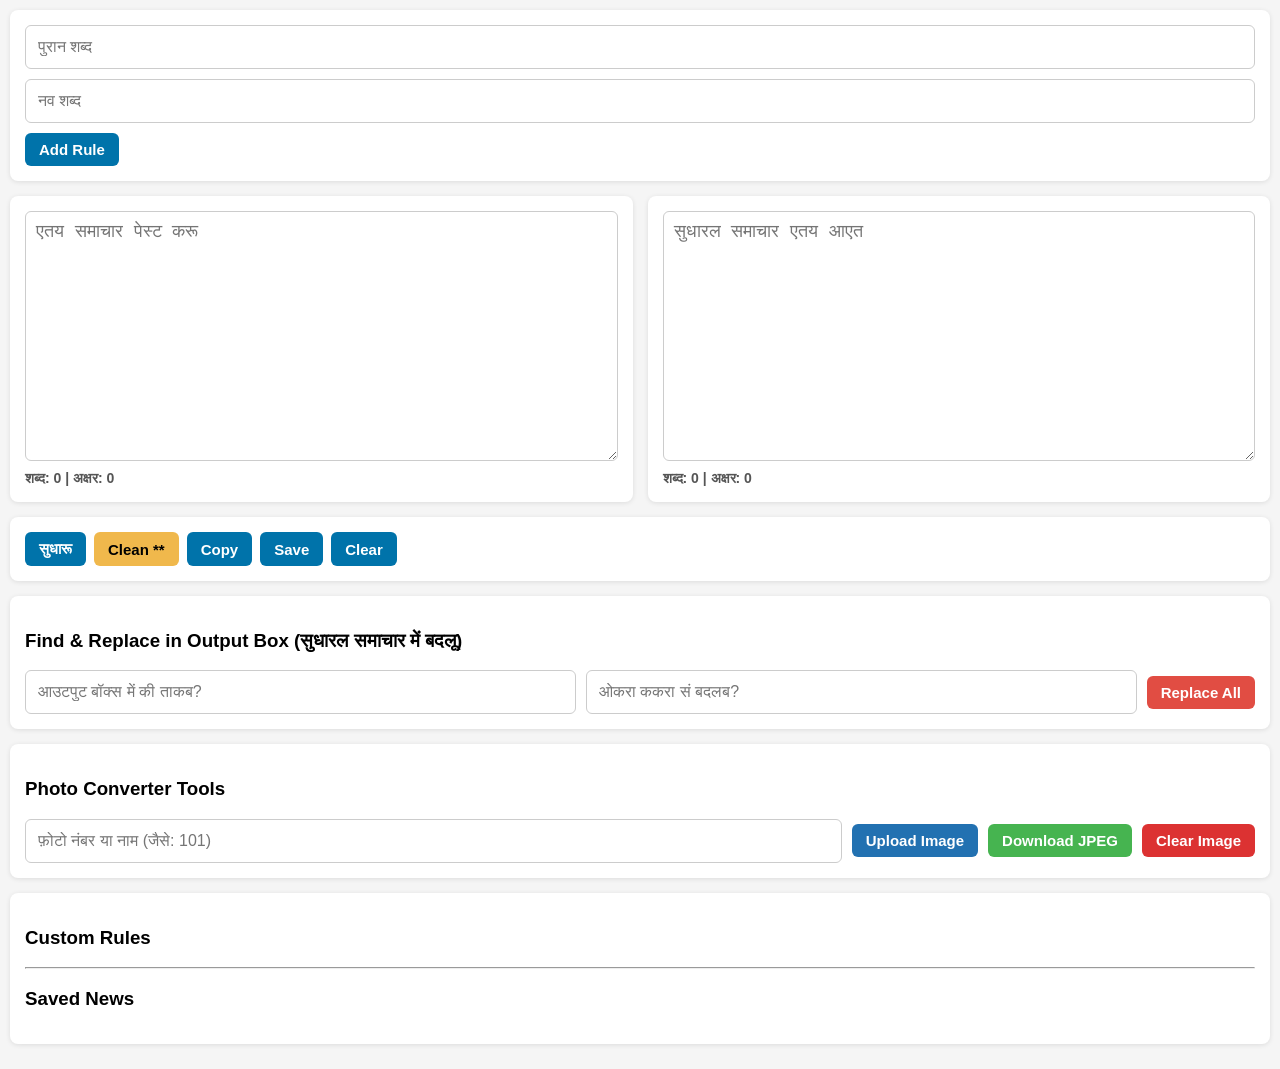
==== commit 89f42db9: "Update index.html" ====
--- a/index.html
+++ b/index.html
@@ -234,7 +234,7 @@
 ["ओर सं","दिस सं"], ["वाला","बला"], ["तहत","अंतर्गत"], ["जल्द","शीघ्र"],["आगाँ","आगू"],
 ["विश्वभर","विश्वभरि"], ["देशभर","देशभरि"], ["हुनकें","हुनका"], ["काफी","बहुत"],
 ["घाम","रौद"], ["वर्षा","बरखा"], ["रुपया","रुपैया"], ["खड़ा","ठाढ़"],
-["nuksaan","नोकसान"], ["नुकसान","नोकसान"], ["पौधा","गाछ"], ["रख","राखि"], ["बड़ी","पैघ"], ["कार्रवाईक","कारबाइक"],
+["नुकसान","नोकसान"], ["नुकसान","नोकसान"], ["पौधा","गाछ"], ["रख","राखि"], ["बड़ी","पैघ"], ["कार्रवाईक","कारबाइक"],
 ["बड़े","पैघ"], ["वाले","बला"], ["सबसे","सबसं"], ["शाम","सांझ"], ["संझा","सांझ"],
 ["सोमवार","सोम"], ["मंगलवार","मंगल"], ["बुधवार","बुध"], ["सफर","यात्रा"],
 ["शुक्रवार","शुक्र"], ["शनिवार","शनि"], ["रविवार","रवि"], ["निर्देश दिया","निर्देश देलनि"],
@@ -247,7 +247,7 @@
 ["सुनवाई","सुनवाइ"], ["दुकान","दोकान"],["होएत","होयत"],["बर्षाक","बरखाक"],
 ["दुकानक","दोकानक"], ["दुकानकार","दोकानदार"], ["दुकानदारक","दोकानदारक"],
 ["खिलाफ","विरुद्ध"], ["मुकाबला","मोकाबला"], ["बीमार","बेमार"], ["बुखार","बोखार"], ["बीमारी","बेमारी"],
-["आंधी","अन्हर"], ["तूफान","बीहाड़ि"], ["अखबार","समाचारपत्र"], ["बनेबा","बनाबय"], ["धीमीा","सुस्त"],
+["आंधी","अन्हर"], ["तूफान","बीहाड़ि"], ["अखबार","समाचारपत्र"], ["बनेबा","बनाबय"], [धीमा","सुस्त"], [धीमी","सुस्त"],
 ["अंधकार","अन्हार"], ["अंधा","आन्हर"], ["अंगूठा","औंठा"], ["अंगूठी","औंठी"],
 ["अंगोछा","गमछा"], ["अंगार","अंगोर"], ["अचानक","अनचोके"], ["गँबा","गमा"],
 ["अकेला","एकसर"], ["अगला","अगिला"], ["अगाड़ी","आगा"], ["अगुवाई","अगुआई"],
@@ -291,13 +291,13 @@
     // ४. 'को' कए स्वतंत्र रूप सँ हटाबय लेल
     text = text.replace(/\bको\b/g, '');
      
-    // ५. चंद्रबिंदु (ँ) हटाबय लेल
-    text = text.replace(/ँ/g, '');
-     
-    // ६. नियम आधारित सामान्य रिप्लेसमेंट
+    // ६. नियम आधारित सामान्य रिप्लेसमेंट (सँ ➜ सं सही काज करत)
     rules.forEach(rule => {
         text = replaceWholeWord(text, rule[0], rule[1]);
     });
+     
+    // ५. चंद्रबिंदु (ँ) हटा कए बिंदु (ं) देबाक नियम
+    text = text.replace(/ँ/g, 'ं');
      
     // ७. 'क' कए पहिलुका शब्द सँ जोड़ब
     text = text.replace(/\s+क(?=\s|$)/g, 'क');
@@ -316,7 +316,7 @@
      
     outputNews.value = text.replace(/ {2,}/g, ' ').trim();
     updateStats();
-}
+ }
  
 function updateStats() {
     let inText = inputNews.value.trim();
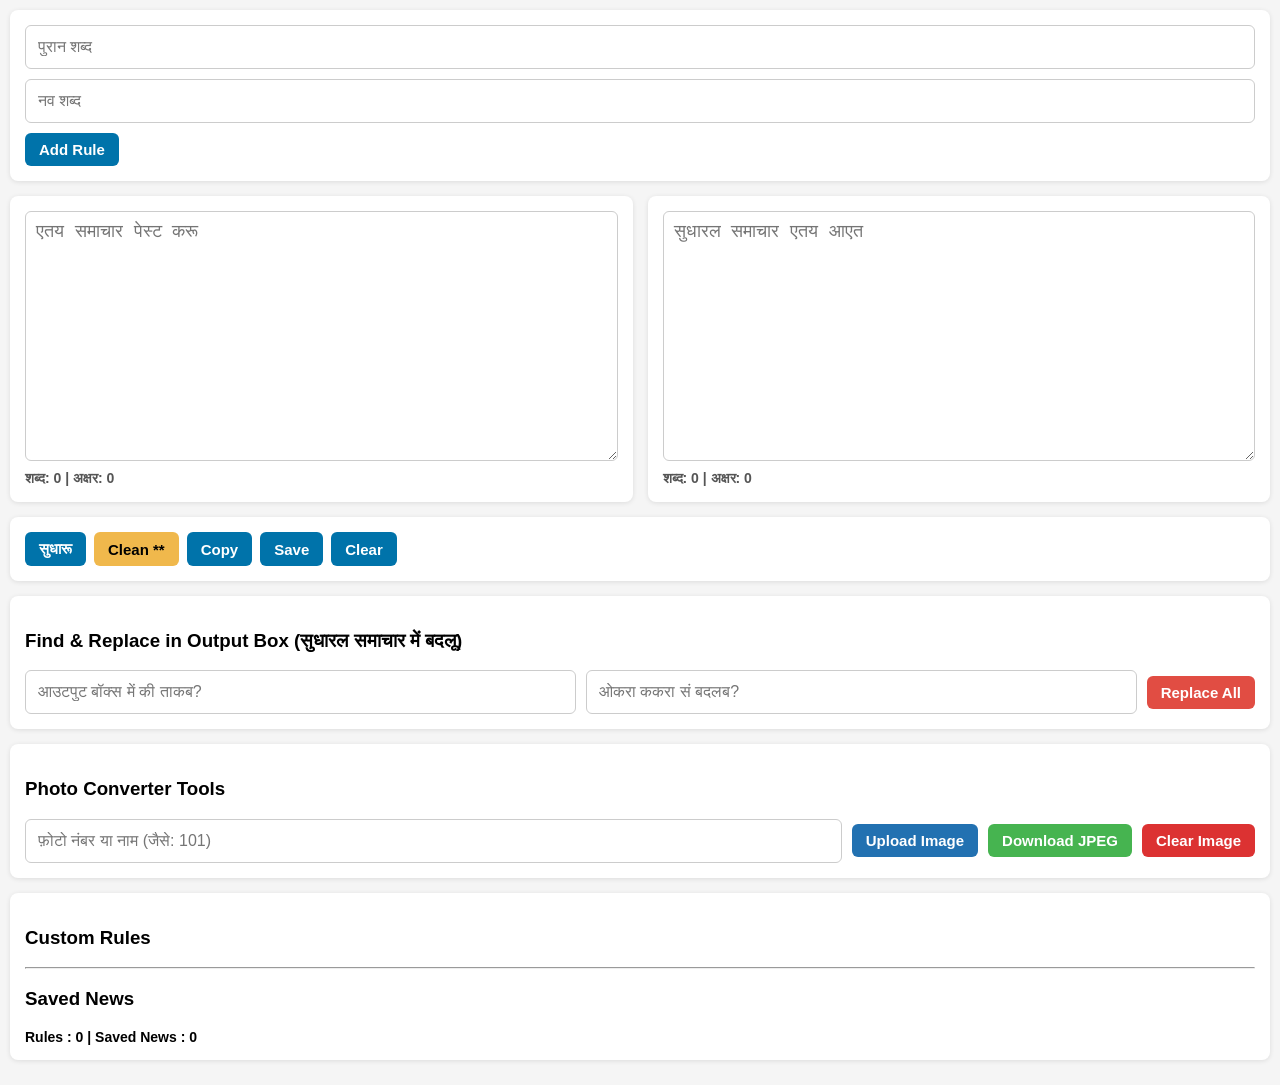
==== commit 6e816038: "Update index.html" ====
--- a/index.html
+++ b/index.html
@@ -247,8 +247,8 @@
 ["सुनवाई","सुनवाइ"], ["दुकान","दोकान"],["होएत","होयत"],["बर्षाक","बरखाक"],
 ["दुकानक","दोकानक"], ["दुकानकार","दोकानदार"], ["दुकानदारक","दोकानदारक"],
 ["खिलाफ","विरुद्ध"], ["मुकाबला","मोकाबला"], ["बीमार","बेमार"], ["बुखार","बोखार"], ["बीमारी","बेमारी"],
-["आंधी","अन्हर"], ["तूफान","बीहाड़ि"], ["अखबार","समाचारपत्र"], ["बनेबा","बनाबय"], [धीमा","सुस्त"], [धीमी","सुस्त"],
-["अंधकार","अन्हार"], ["अंधा","आन्हर"], ["अंगूठा","औंठा"], ["अंगूठी","औंठी"],
+["आंधी","अन्हर"], ["तूफान","बीहाड़ि"], ["अखबार","समाचारपत्र"], ["बनेबा","बनाबय"],
+ ["अंधकार","अन्हार"], ["अंधा","आन्हर"], ["अंगूठा","औंठा"], ["अंगूठी","औंठी"],
 ["अंगोछा","गमछा"], ["अंगार","अंगोर"], ["अचानक","अनचोके"], ["गँबा","गमा"],
 ["अकेला","एकसर"], ["अगला","अगिला"], ["अगाड़ी","आगा"], ["अगुवाई","अगुआई"],
 ["अग्नि","आगि"], ["अग्निकांड","अगिलग्गी"], ["अंदर","भीतर"], ["अंदाज","अनुमान"],
